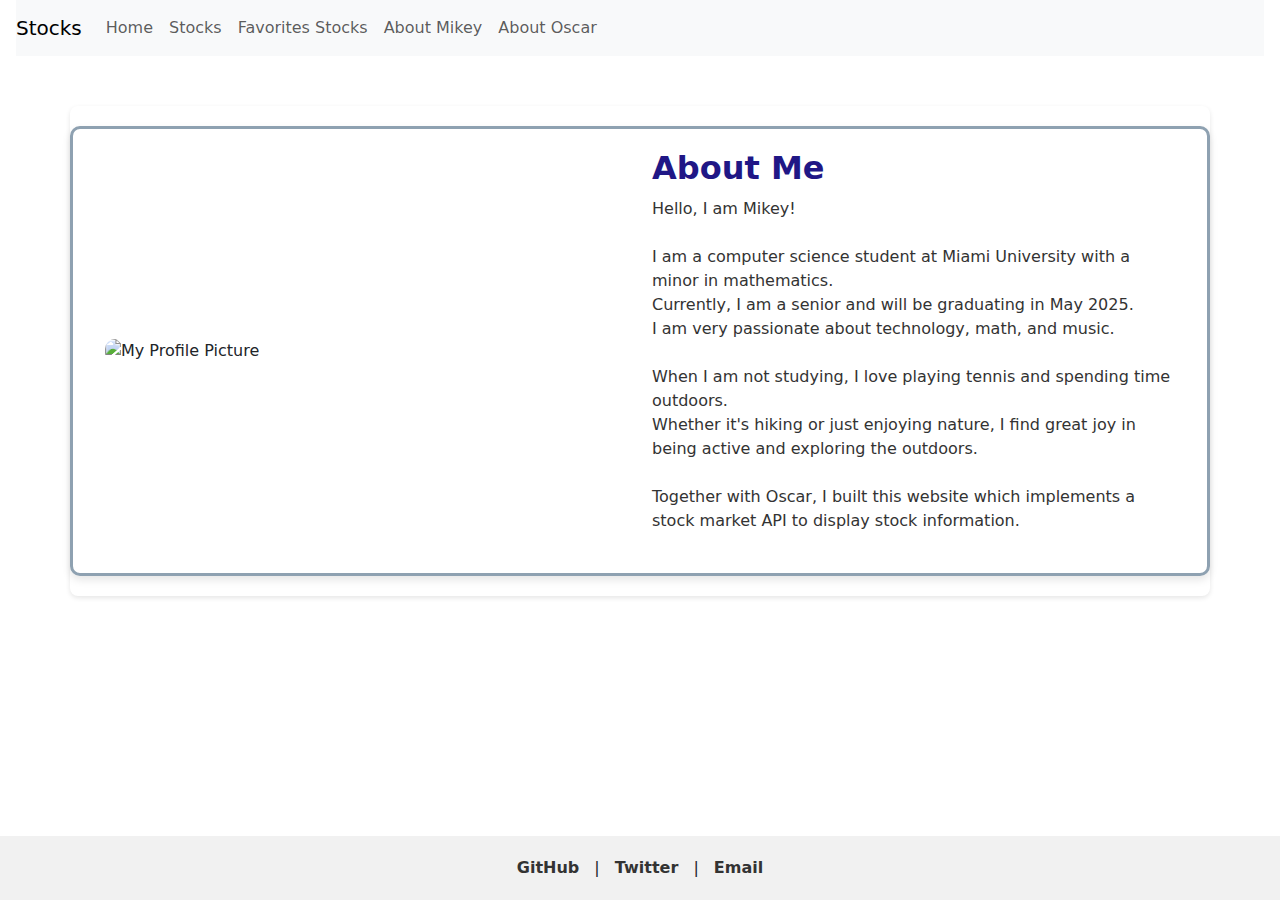
==== aboutmikey.html @ 47031321 "my personal page" ====
<!DOCTYPE html>
<html lang="en">

<head>
    <meta charset="utf-8">
    <meta name="viewport" content="width=device-width, initial-scale=1">
    <title>Mikey</title>
    <script src="https://ajax.googleapis.com/ajax/libs/jquery/3.7.1/jquery.min.js"></script>
    <script src="scripts.js"></script>
    <!-- Google Fonts -->
    <link href="https://fonts.googleapis.com/css2?family=Roboto:wght@400;700&display=swap" rel="stylesheet">
    <style>
        body {
            background-color: #9ab0c4;
            font-family: 'Roboto', sans-serif;
            color: #333;
        }

        .container {
            margin-top: 50px;
        }

        h1 {
            color: #0400ff;
            font-size: 28px;
            font-weight: bold;
            margin-bottom: 20px;
        }

        img {
            margin-bottom: 20px;
            margin-top: 20px;
        }

        p {
            line-height: 1.5;
        }

        .profile {
            display: flex;
            align-items: center;
            background: #fff;
            padding: 20px;
            border-radius: 10px;
            box-shadow: 0 4px 8px rgba(0, 0, 0, 0.1);
            border: 3px solid #8ea1b1; 
        }

      

        .img-fluid {
            border-radius: 10px;
            margin-right: 20px;
        }
       
        
        .profile-content h1 {
            color: #201786; 
            font-size: 32px;
            font-weight: bold;
            margin-bottom: 10px;
        }

        .profile-content p {
            color: #333;
            line-height: 1.5;
            margin-bottom: 20px;
        }

        .profile-content a {
            color: #007bff;
            text-decoration: none;
            font-weight: bold;
        }

        footer {
            background-color: #f1f1f1;
            text-align: center;
            padding: 20px;
            position: fixed;
            width: 100%;
            bottom: 0;
        }

        footer a {
            color: #333;
            text-decoration: none;
            margin: 0 10px;
            font-weight: bold;
        }

        footer a:hover {
            color: #be2424;
        }
    </style>
    <link rel="stylesheet" href="styles.css">
    <link href="https://cdn.jsdelivr.net/npm/bootstrap@5.3.3/dist/css/bootstrap.min.css" rel="stylesheet"
        integrity="sha384-QWTKZyjpPEjISv5WaRU9OFeRpok6YctnYmDr5pNlyT2bRjXh0JMhjY6hW+ALEwIH" crossorigin="anonymous">
</head>

<body>
    <!-- Nav -->
    <nav class="navbar navbar-expand-lg navbar-light bg-light mx-3">
        <a class="navbar-brand" href="#">Stocks</a>
        <button class="navbar-toggler" type="button" data-bs-toggle="collapse" data-bs-target="#navbarNav"
            aria-controls="navbarNav" aria-expanded="false" aria-label="Toggle navigation">
            <span class="navbar-toggler-icon"></span>
        </button>

        <div class="collapse navbar-collapse" id="navbarNav">
            <ul class="navbar-nav">
                <li class="nav-item">
                    <a class="nav-link" href="home.html">Home</a>
                </li>
                <li class="nav-item">
                    <a class="nav-link" href="stocks.html">Stocks</a>
                </li>
                <li class="nav-item">
                    <a class="nav-link" href="stockhistory.html">Favorites Stocks</a>
                </li>
                <li class="nav-item">
                    <a class="nav-link" href="aboutMikey.html">About Mikey</a>
                </li>
                <li class="nav-item">
                    <a class="nav-link" href="oscar.html">About Oscar</a>
                </li>
            </ul>
        </div>
    </nav>
    <div class="container">
        <div class="profile row">
            <div class="col-md-6">
                <img src="mikeyA.jpg" alt="My Profile Picture" width="200" height="175" class="img-fluid" >
            </div>
            <div class="profile-content col-md-6">
                <h1>About Me</h1>
                <p>
                    Hello, I am Mikey!<br><br>
                    I am a computer science student at Miami University with a minor in mathematics.<br>
                    Currently, I am a senior and will be graduating in May 2025.<br>
                    I am very passionate about technology, math, and music.<br><br>
                    When I am not studying, I love playing tennis and spending time outdoors.<br>
                    Whether it's hiking or just enjoying nature, I find great joy in being active and exploring the outdoors.<br><br>
                    
                    Together with Oscar, I built this website which implements a stock market API to display stock information.<br>
                </p>
                </p>
            </div>
        </div>
    </div>
    <footer>
        <a href="https://github.com/Mikeyar1" target="_blank">GitHub</a> |
        <a href="https://twitter.com/your-twitter" target="_blank">Twitter</a> |
        <a href="mailto:mikeyarias1@gmail.com">Email</a>
    </footer>
    <script src="https://cdn.jsdelivr.net/npm/bootstrap@5.3.3/dist/js/bootstrap.bundle.min.js"
        integrity="sha384-YvpcrYf0tY3lHB60NNkmXc5s9fDVZLESaAA55NDzOxhy9GkcIdslK1eN7N6jIeHz"
        crossorigin="anonymous"></script>
</body>

</html>
---- styles.css ----
#signUpErrorMessage, #loginErrorMessage {
    color: red;
}

#loginGoodMessage {
    color: green;
}

#myChart {
    width: 600px;  
    height: 400px; 
}
#myChart {
    max-width: 100%;
    height: auto;
    aspect-ratio: 3 / 2; 
}
#stockChart {
    display: flex;
    justify-content: center;
    align-items: center;
}
#stockChart {
    background-color: #f8f9fa;  
    border: 1px solid #dee2e6; 
    padding: 20px;           
    border-radius: 10px;       
    box-shadow: 0 4px 8px rgba(0,0,0,0.1); 
    margin-bottom: 1rem;       
}

#chartHeading {
    color: #333;              
    font-size: 1.5rem;        
    margin-bottom: 0.5rem;   
}

#newsSection {
    background-color: #f9f9f9; 
    padding: 15px; 
    border-radius: 8px; 
    box-shadow: 0 2px 4px rgba(0,0,0,0.1);
}

#newsList {
    list-style: none; /* Removes bullet points from the news list. */
    padding: 0; 
}

#newsList li {
    padding: 10px; 
    border-bottom: 1px solid #ddd; /*  line between items */
}

#newsList li a {
    color: #2121d9; 
    text-decoration: none; 
}

.news-item a:hover {
    text-decoration: underline; 
}

.container {
    background-color: #fff; 
    border-radius: 8px; 
    box-shadow: 0 2px 5px rgba(0,0,0,0.1); /* shadow for 3D effect */
    padding: 20px; 
    margin-bottom: 20px; /* Space between sections */
}

/* Styling for the stock details and historical data tables */
#stockDetails, #historicalData {
    padding: 8px;
    border-radius: 4px;
    background-color: #e9ecef; 
    border-left: 4px solid #2121d9; 
}

#stockDetails h2 {
    font-size: 1.25 rem;  
}
#detailsText {
    font-size: 0.9rem; 
}

table {
    width: 100%; 
    border-collapse: collapse; 
    margin-top: 10px;
}

table th, table td {
    text-align: left;
    padding: 8px; 
    border-bottom: 1px solid #ddd; 
}

th {
    background-color: #2121d9; 
    color: white; 
}

tr:nth-child(even) {
    background-color: #f2f2f2; /* Zebra striping rows */
}

tr:hover {
    background-color: #cce5ff; 
}

.positive {
    color: green;
}

.negative {
    color: red;
}
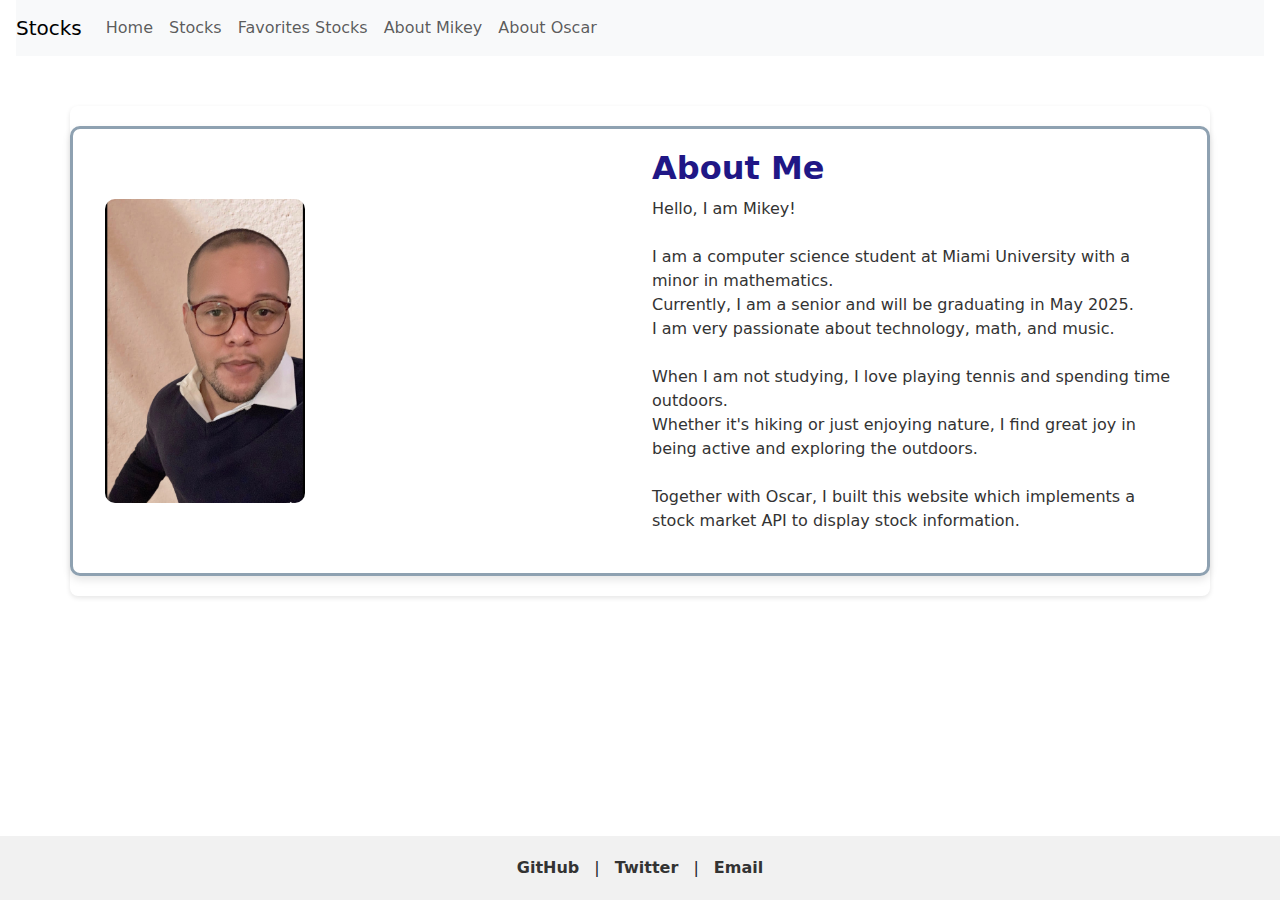
==== commit 501d24ba: "Update aboutmikey.html" ====
--- a/aboutmikey.html
+++ b/aboutmikey.html
@@ -7,8 +7,6 @@
     <title>Mikey</title>
     <script src="https://ajax.googleapis.com/ajax/libs/jquery/3.7.1/jquery.min.js"></script>
     <script src="scripts.js"></script>
-    <!-- Google Fonts -->
-    <link href="https://fonts.googleapis.com/css2?family=Roboto:wght@400;700&display=swap" rel="stylesheet">
     <style>
         body {
             background-color: #9ab0c4;
@@ -99,7 +97,6 @@
 </head>
 
 <body>
-    <!-- Nav -->
     <nav class="navbar navbar-expand-lg navbar-light bg-light mx-3">
         <a class="navbar-brand" href="#">Stocks</a>
         <button class="navbar-toggler" type="button" data-bs-toggle="collapse" data-bs-target="#navbarNav"
@@ -157,5 +154,4 @@
         integrity="sha384-YvpcrYf0tY3lHB60NNkmXc5s9fDVZLESaAA55NDzOxhy9GkcIdslK1eN7N6jIeHz"
         crossorigin="anonymous"></script>
 </body>
-
 </html>
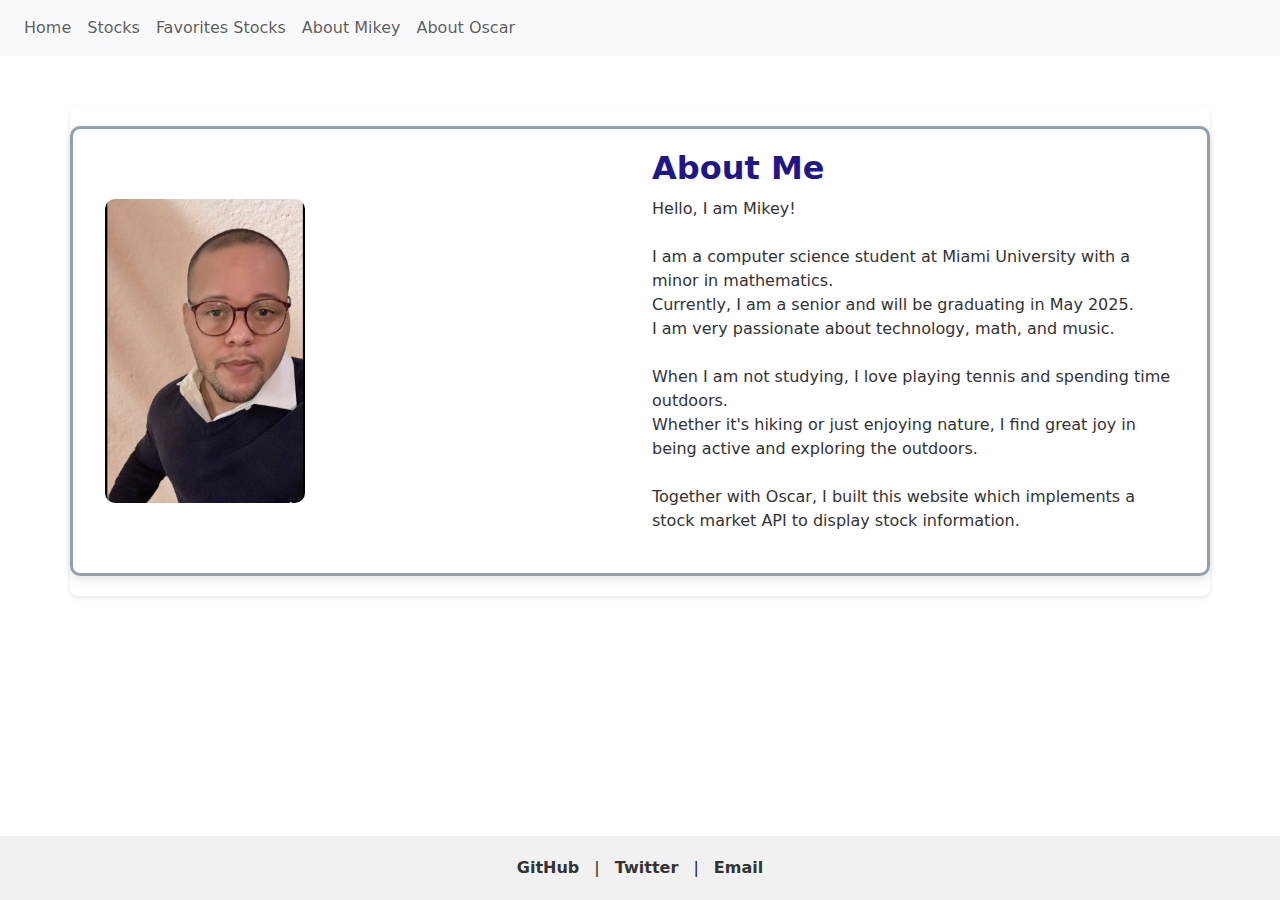
==== commit 6dfeb633: "formatting" ====
--- a/aboutmikey.html
+++ b/aboutmikey.html
@@ -97,14 +97,13 @@
 </head>
 
 <body>
-    <nav class="navbar navbar-expand-lg navbar-light bg-light mx-3">
-        <a class="navbar-brand" href="#">Stocks</a>
+    <nav class="navbar navbar-expand-lg navbar-light bg-light">
         <button class="navbar-toggler" type="button" data-bs-toggle="collapse" data-bs-target="#navbarNav"
             aria-controls="navbarNav" aria-expanded="false" aria-label="Toggle navigation">
             <span class="navbar-toggler-icon"></span>
         </button>
 
-        <div class="collapse navbar-collapse" id="navbarNav">
+        <div class="collapse navbar-collapse mx-3" id="navbarNav">
             <ul class="navbar-nav">
                 <li class="nav-item">
                     <a class="nav-link" href="home.html">Home</a>
@@ -113,7 +112,7 @@
                     <a class="nav-link" href="stocks.html">Stocks</a>
                 </li>
                 <li class="nav-item">
-                    <a class="nav-link" href="stockhistory.html">Favorites Stocks</a>
+                    <a class="nav-link" href="favorites.html">Favorites Stocks</a>
                 </li>
                 <li class="nav-item">
                     <a class="nav-link" href="aboutMikey.html">About Mikey</a>
--- a/styles.css
+++ b/styles.css
@@ -117,3 +117,5 @@
 .negative {
     color: red;
 }
+
+
